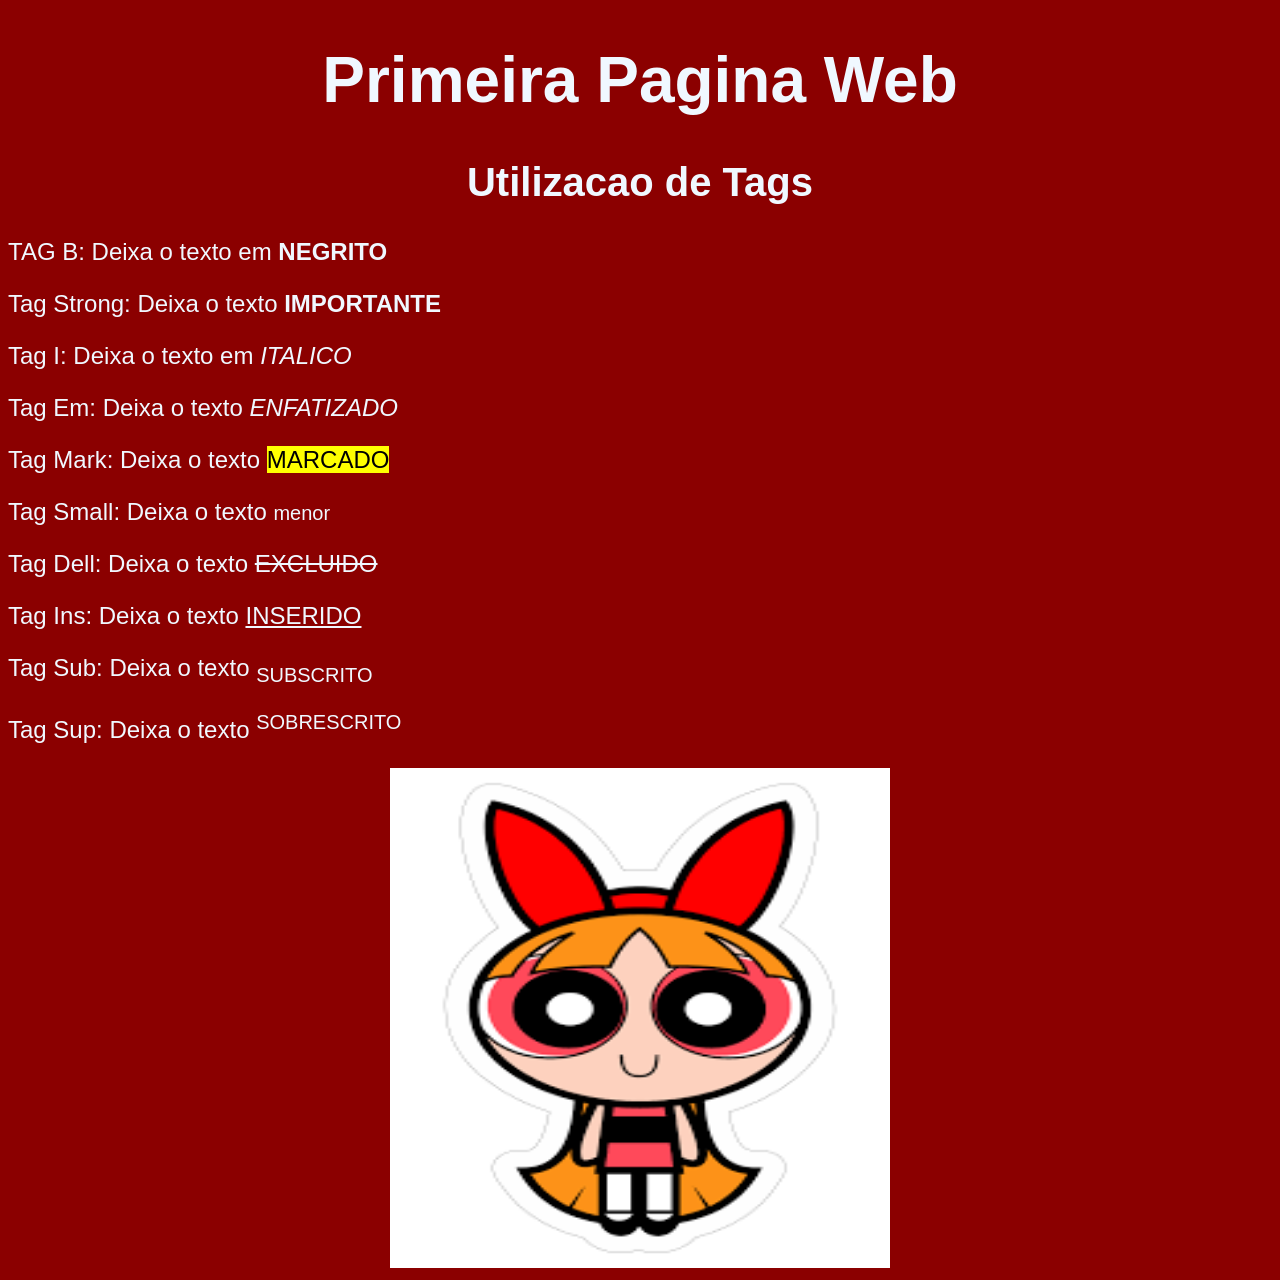
==== index.html @ a40e692c "Rename Index.html to index.html" ====
<!DOCTYPE html>
<html lang="en">

<head>
    <meta charset="UTF-8">
    <meta name="viewport" content="width=device-width, initial-scale=1.0">
    <title>Pagina inicial</title>
</head>

<body style="font-family: Impact, Haettenschweiler, 'Arial Narrow Bold', sans-serif; background-color: darkred;">
    <h1
        style="text-align: center; font-family: 'Segoe UI', Tahoma, Geneva, Verdana, sans-serif; font-size: 400%; color: aliceblue;">
        Primeira Pagina Web</h1>
    <h2
        style="font-size: 250%; font-family: 'Segoe UI', Tahoma, Geneva, Verdana, sans-serif; text-align: center; color: aliceblue;">
        Utilizacao de Tags</h2>
    <p style="font-size: 150%; color: aliceblue;">TAG B: Deixa o texto em <b>NEGRITO</b></p>
    <p style="font-size: 150%; color: aliceblue;">Tag Strong: Deixa o texto <strong>IMPORTANTE</strong></p>
    <p style="font-size: 150%; color: aliceblue;">Tag I: Deixa o texto em <i>ITALICO</i></p>
    <p style="font-size: 150%; color: aliceblue;">Tag Em: Deixa o texto <em>ENFATIZADO</em></p>
    <p style="font-size: 150%; color: aliceblue;">Tag Mark: Deixa o texto <mark>MARCADO</mark></p>
    <p style="font-size: 150%; color: aliceblue;">Tag Small: Deixa o texto <small>menor</small></p>
    <p style="font-size: 150%; color: aliceblue;">Tag Dell: Deixa o texto <del>EXCLUIDO</del></p>
    <p style="font-size: 150%; color: aliceblue;">Tag Ins: Deixa o texto <ins>INSERIDO</ins></p>
    <p style="font-size: 150%; color: aliceblue;">Tag Sub: Deixa o texto <sub>SUBSCRITO</sub></p>
    <p style="font-size: 150%; color: aliceblue;">Tag Sup: Deixa o texto <sup>SOBRESCRITO</sup></p>

    <div style="text-align: center;">
        <img src="image/Florzinha.png" alt="Lindinha" width="500" height="500" ;>
    </div>

</body>

</html>
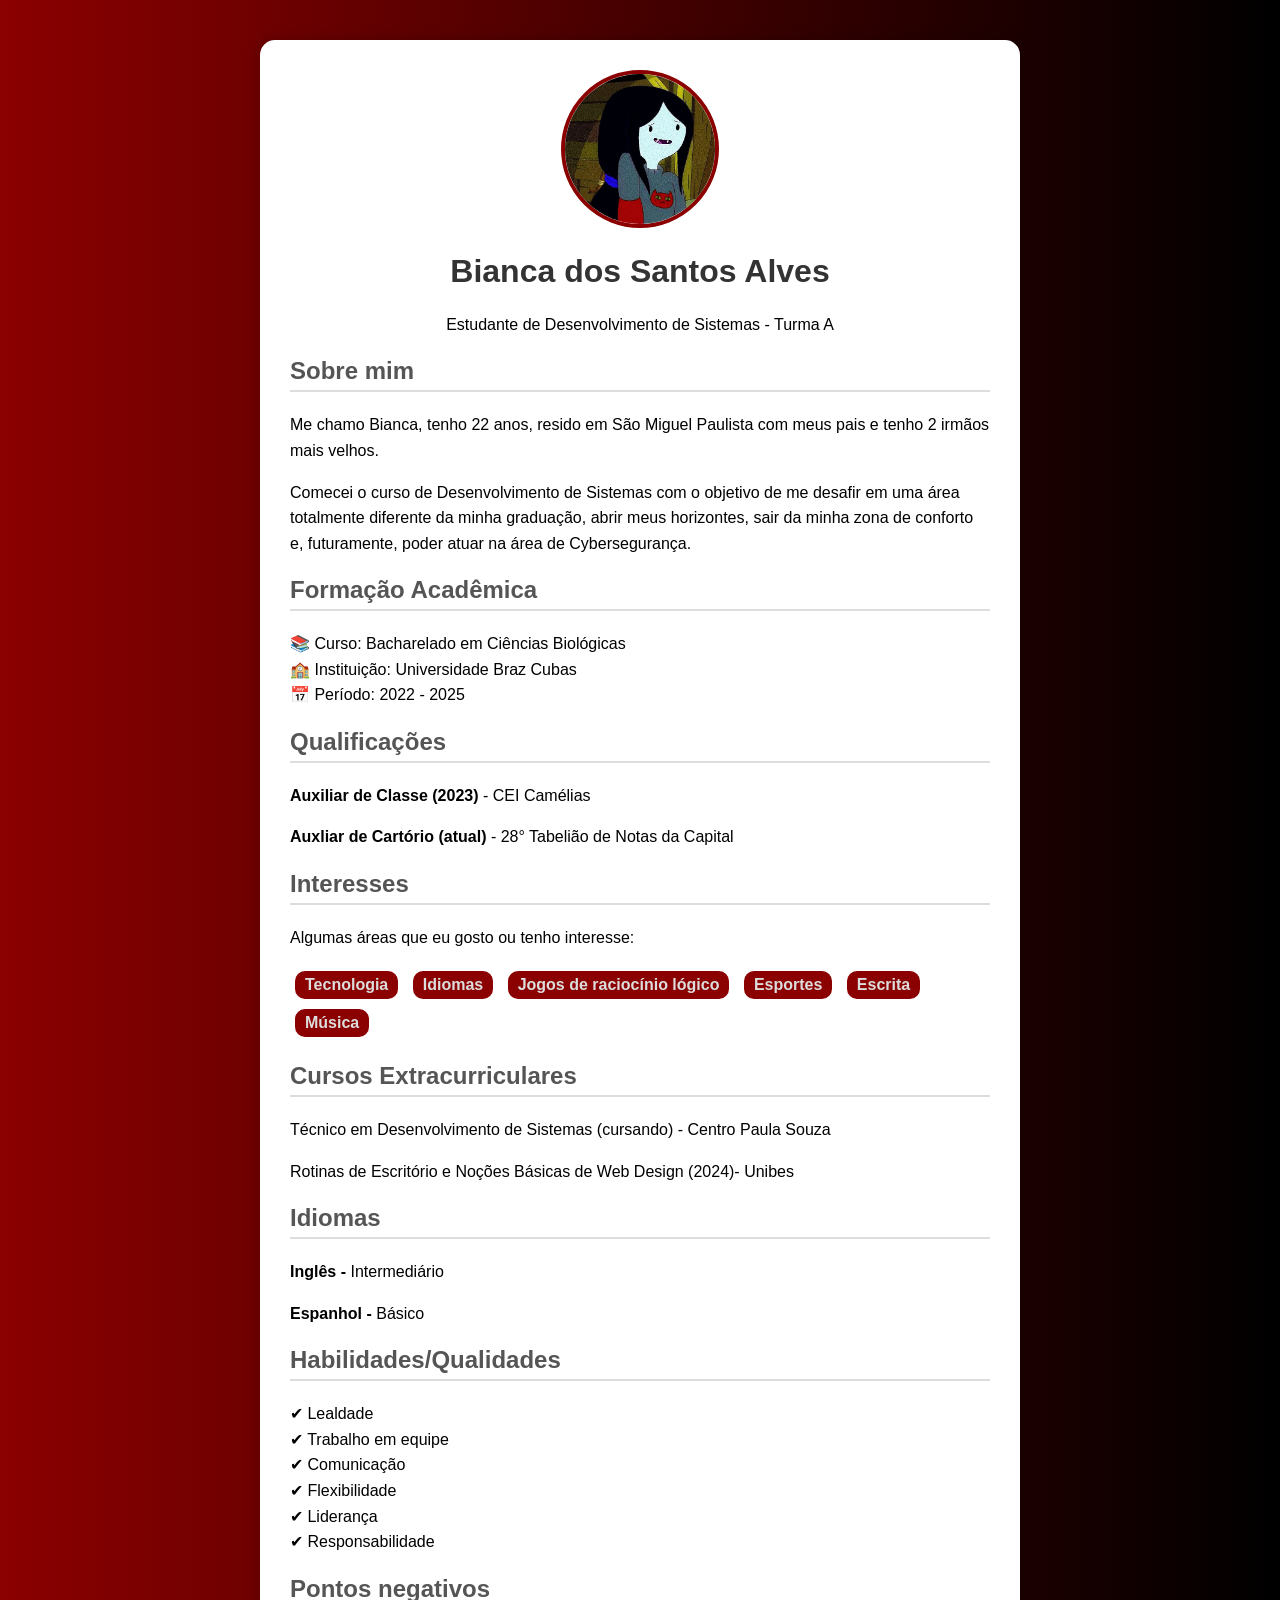
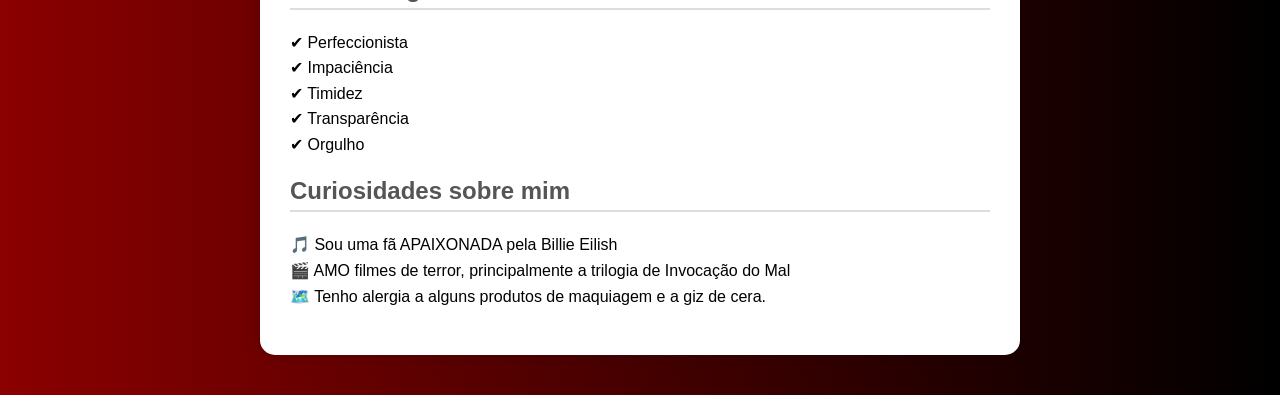
==== commit dca0df3e: "Rename Curriculo.html to index.html" ====
--- a/index.html
+++ b/index.html
@@ -1,34 +1,161 @@
 <!DOCTYPE html>
-<html lang="en">
-
+<html lang="pt-BR">
 <head>
     <meta charset="UTF-8">
-    <meta name="viewport" content="width=device-width, initial-scale=1.0">
-    <title>Pagina inicial</title>
+    <title>Apresentação - Meu Currículo</title>
+    <style>
+        body {
+            font-family: Arial, sans-serif;
+            background: linear-gradient(to right, #8B0000, #000);
+            margin: 0;
+            padding: 0;
+        }
+
+        .container {
+            max-width: 700px;
+            background: white;
+            margin: 40px auto;
+            padding: 30px;
+            border-radius: 15px;
+            box-shadow: 0 0 15px rgba(0,0,0,0.2);
+        }
+
+        h1 {
+            text-align: center;
+            color: #333;
+        }
+
+        h2 {
+            color: #555;
+            border-bottom: 2px solid #ddd;
+            padding-bottom: 5px;
+        }
+
+        p {
+            line-height: 1.6;
+        }
+
+        .info {
+            text-align: center;
+            margin-bottom: 20px;
+        }
+
+        .tag {
+
+            display: inline-block;
+            background: #8B0000;
+            color: #ddd;
+            padding: 5px 10px;
+            border-radius: 10px;
+            margin: 5px;
+            font-weight: bold;
+        }
+
+        .foto-perfil {
+    text-align: center;
+    margin-bottom: 20px;
+}
+
+.foto-perfil img {
+    width: 150px;
+    height: 150px;
+    border-radius: 50%; /* deixa redondo */
+    object-fit: cover; /* ajusta a imagem */
+    border: 4px solid #8B0000;
+}
+    </style>
 </head>
+<body>
 
-<body style="font-family: Impact, Haettenschweiler, 'Arial Narrow Bold', sans-serif; background-color: darkred;">
-    <h1
-        style="text-align: center; font-family: 'Segoe UI', Tahoma, Geneva, Verdana, sans-serif; font-size: 400%; color: aliceblue;">
-        Primeira Pagina Web</h1>
-    <h2
-        style="font-size: 250%; font-family: 'Segoe UI', Tahoma, Geneva, Verdana, sans-serif; text-align: center; color: aliceblue;">
-        Utilizacao de Tags</h2>
-    <p style="font-size: 150%; color: aliceblue;">TAG B: Deixa o texto em <b>NEGRITO</b></p>
-    <p style="font-size: 150%; color: aliceblue;">Tag Strong: Deixa o texto <strong>IMPORTANTE</strong></p>
-    <p style="font-size: 150%; color: aliceblue;">Tag I: Deixa o texto em <i>ITALICO</i></p>
-    <p style="font-size: 150%; color: aliceblue;">Tag Em: Deixa o texto <em>ENFATIZADO</em></p>
-    <p style="font-size: 150%; color: aliceblue;">Tag Mark: Deixa o texto <mark>MARCADO</mark></p>
-    <p style="font-size: 150%; color: aliceblue;">Tag Small: Deixa o texto <small>menor</small></p>
-    <p style="font-size: 150%; color: aliceblue;">Tag Dell: Deixa o texto <del>EXCLUIDO</del></p>
-    <p style="font-size: 150%; color: aliceblue;">Tag Ins: Deixa o texto <ins>INSERIDO</ins></p>
-    <p style="font-size: 150%; color: aliceblue;">Tag Sub: Deixa o texto <sub>SUBSCRITO</sub></p>
-    <p style="font-size: 150%; color: aliceblue;">Tag Sup: Deixa o texto <sup>SOBRESCRITO</sup></p>
+<div class="container">
+    <div class="foto-perfil">
+    <img src="image/Marceline.jpg" alt="Minha foto">
+</div>
 
-    <div style="text-align: center;">
-        <img src="image/Florzinha.png" alt="Lindinha" width="500" height="500" ;>
+    <h1>Bianca dos Santos Alves</h1>
+
+    <div class="info">
+        <p>Estudante de Desenvolvimento de Sistemas - Turma A</p>
+    
     </div>
 
+    <h2>Sobre mim</h2>
+    <p>
+        Me chamo Bianca, tenho 22 anos, resido em São Miguel Paulista com meus pais e tenho 2 irmãos mais velhos. </p>
+    <p>Comecei o curso de Desenvolvimento de Sistemas com o objetivo de me desafir em uma área totalmente diferente da minha graduação,
+        abrir meus horizontes, sair da minha zona de conforto e, futuramente, poder atuar na área de Cybersegurança. 
+    </p>
+
+    <h2>Formação Acadêmica</h2>
+    <p>
+        📚 Curso: Bacharelado em Ciências Biológicas<br>
+        🏫 Instituição: Universidade Braz Cubas<br>
+        📅 Período: 2022 - 2025
+    </p>
+ <h2>Qualificações</h2>
+<p><b>Auxiliar de Classe (2023)</b> - CEI Camélias</p>
+
+<p><b>Auxliar de Cartório (atual)</b> - 28° Tabelião de Notas da Capital</p>
+
+
+
+
+
+
+    <h2>Interesses</h2>
+    <p>
+        Algumas áreas que eu gosto ou tenho interesse:
+    </p>
+    <div>
+        <span class="tag">Tecnologia</span>
+        <span class="tag">Idiomas</span>
+        <span class="tag">Jogos de raciocínio lógico</span>
+        <span class="tag">Esportes</span>
+        <span class="tag">Escrita</span>
+        <span class="tag">Música</span>
+    </div>
+
+    <h2>Cursos Extracurriculares</h2>
+    <p>
+        Técnico em Desenvolvimento de Sistemas (cursando) - Centro Paula Souza
+    </p>
+
+    <p>
+        Rotinas de Escritório e Noções Básicas de Web Design (2024)- Unibes
+    </p>
+
+    <h2>Idiomas</h2>
+    <p><b>Inglês -</b> Intermediário</p>
+    <p><b>Espanhol -</b> Básico</p>
+
+
+    <h2>Habilidades/Qualidades</h2>
+    <p>
+        ✔ Lealdade<br>
+        ✔ Trabalho em equipe<br>
+        ✔ Comunicação<br>
+        ✔ Flexibilidade<br>
+        ✔ Liderança<br>
+        ✔ Responsabilidade
+    </p>
+
+    <h2>Pontos negativos</h2>
+    <p>
+        ✔ Perfeccionista<br>
+        ✔ Impaciência<br>
+        ✔ Timidez<br>
+        ✔ Transparência<br>
+        ✔ Orgulho<br>
+    </p>
+
+    <h2>Curiosidades sobre mim</h2>
+    <p>
+        🎵 Sou uma fã APAIXONADA pela Billie Eilish<br>
+        🎬 AMO filmes de terror, principalmente a trilogia de Invocação do Mal<br>
+        🗺️ Tenho alergia a alguns produtos de maquiagem e a giz de cera.
+    </p>
+
+</div>
+
 </body>
-
 </html>
